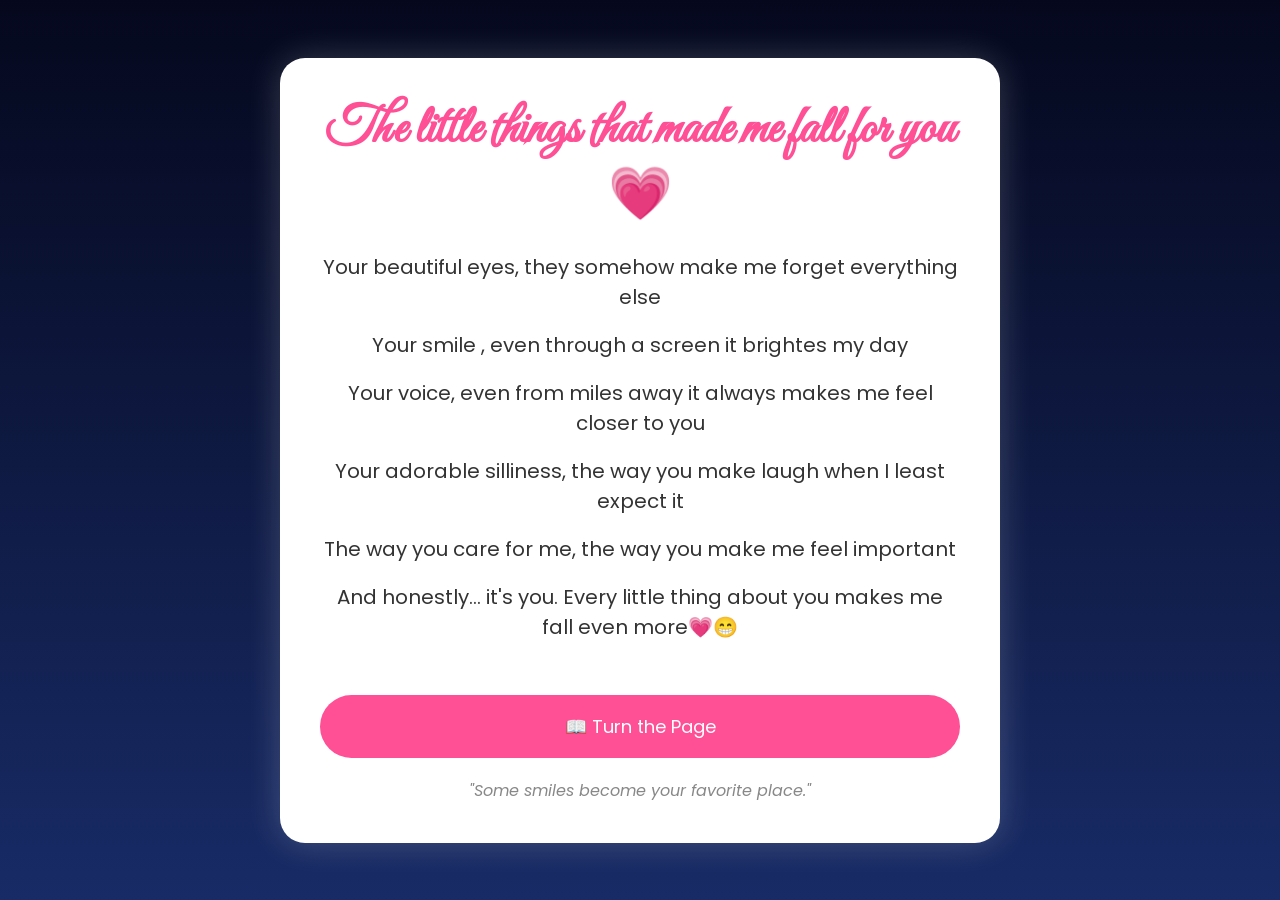
==== page2.html @ cc4541a0 "Add files via upload" ====
<!DOCTYPE html>
<html lang="en">
<head>
<meta charset="UTF-8">
<meta name="viewport" content="width=device-width, initial-scale=1.0">

<title>Things I Love About You ❤️</title>

<link href="https://fonts.googleapis.com/css2?family=Poppins:wght@300;500;700&family=Great+Vibes&display=swap" rel="stylesheet">

<style>

*{
margin:0;
padding:0;
box-sizing:border-box;
font-family:Poppins,sans-serif;
}

body{
background:linear-gradient(#05081d,#182b66);
color:white;
min-height:100vh;
display:flex;
justify-content:center;
align-items:center;
padding:25px;
overflow:hidden;
}

.stars{
position:fixed;
width:100%;
height:100%;
background:url("https://www.transparenttextures.com/patterns/stardust.png");
opacity:.35;
animation:move 60s linear infinite;
}

@keyframes move{
from{background-position:0 0;}
to{background-position:1000px 1000px;}
}

.card{

position:relative;
z-index:2;

background:white;
color:#333;

width:90%;
max-width:720px;

padding:40px;

border-radius:25px;

text-align:center;

box-shadow:0 0 35px rgba(255,255,255,.2);

}

h1{

font-family:"Great Vibes",cursive;

font-size:52px;

color:#ff4f95;

margin-bottom:20px;

}

.reason{

opacity:0;

transform:translateY(20px);

animation:fade .8s forwards;

font-size:20px;

margin:18px 0;

}

.reason:nth-child(2){animation-delay:.5s;}
.reason:nth-child(3){animation-delay:1.3s;}
.reason:nth-child(4){animation-delay:2.1s;}
.reason:nth-child(5){animation-delay:2.9s;}
.reason:nth-child(6){animation-delay:3.7s;}
.reason:nth-child(7){animation-delay:4.5s;}

@keyframes fade{

to{

opacity:1;

transform:translateY(0);

}

}

button{

margin-top:35px;

width:100%;

padding:18px;

border:none;

border-radius:40px;

background:#ff4f95;

color:white;

font-size:18px;

cursor:pointer;

}

.quote{

margin-top:20px;

color:#888;

font-style:italic;

}

</style>

</head>

<body>

<div class="stars"></div>

<div class="card">

<h1>The little things that made me fall for you💗</h1>

<div class="reason"> Your beautiful eyes, they somehow make me forget everything else</div>

<div class="reason"> Your smile , even through a screen it brightes my day</div>

<div class="reason"> Your voice, even from miles away it always makes me feel closer to you</div>

<div class="reason"> Your adorable silliness, the way you make laugh when I least expect it</div>

<div class="reason"> The way you care for me, the way you make me feel important</div>

<div class="reason"> And honestly... it's you. Every little thing about you makes me fall even more💗😁</div>

<button onclick="location.href='page3.html'">

📖 Turn the Page

</button>

<div class="quote">

"Some smiles become your favorite place."

</div>

</div>

</body>

</html>
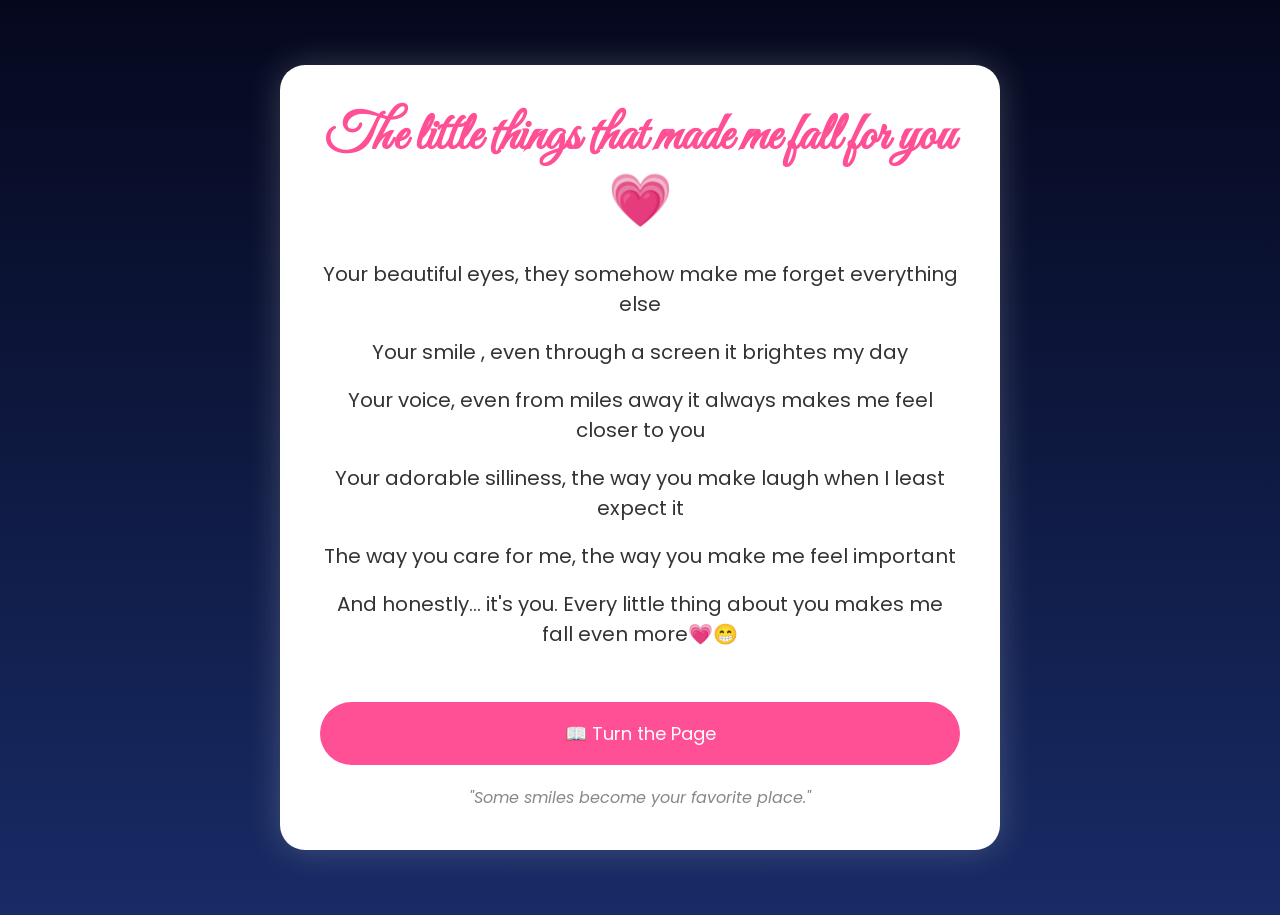
==== commit 107e8387: "Update page2.html" ====
--- a/page2.html
+++ b/page2.html
@@ -21,11 +21,13 @@
 background:linear-gradient(#05081d,#182b66);
 color:white;
 min-height:100vh;
+padding:25px;
+overflow-x:hidden;
+overflow-y:auto;
+
 display:flex;
-justify-content:center;
+justify-content:flex-start;
 align-items:center;
-padding:25px;
-overflow:hidden;
 }
 
 .stars{
@@ -61,6 +63,7 @@
 
 box-shadow:0 0 35px rgba(255,255,255,.2);
 
+margin:40px auto;
 }
 
 h1{
@@ -180,4 +183,4 @@
 
 </body>
 
-</html>+</html>
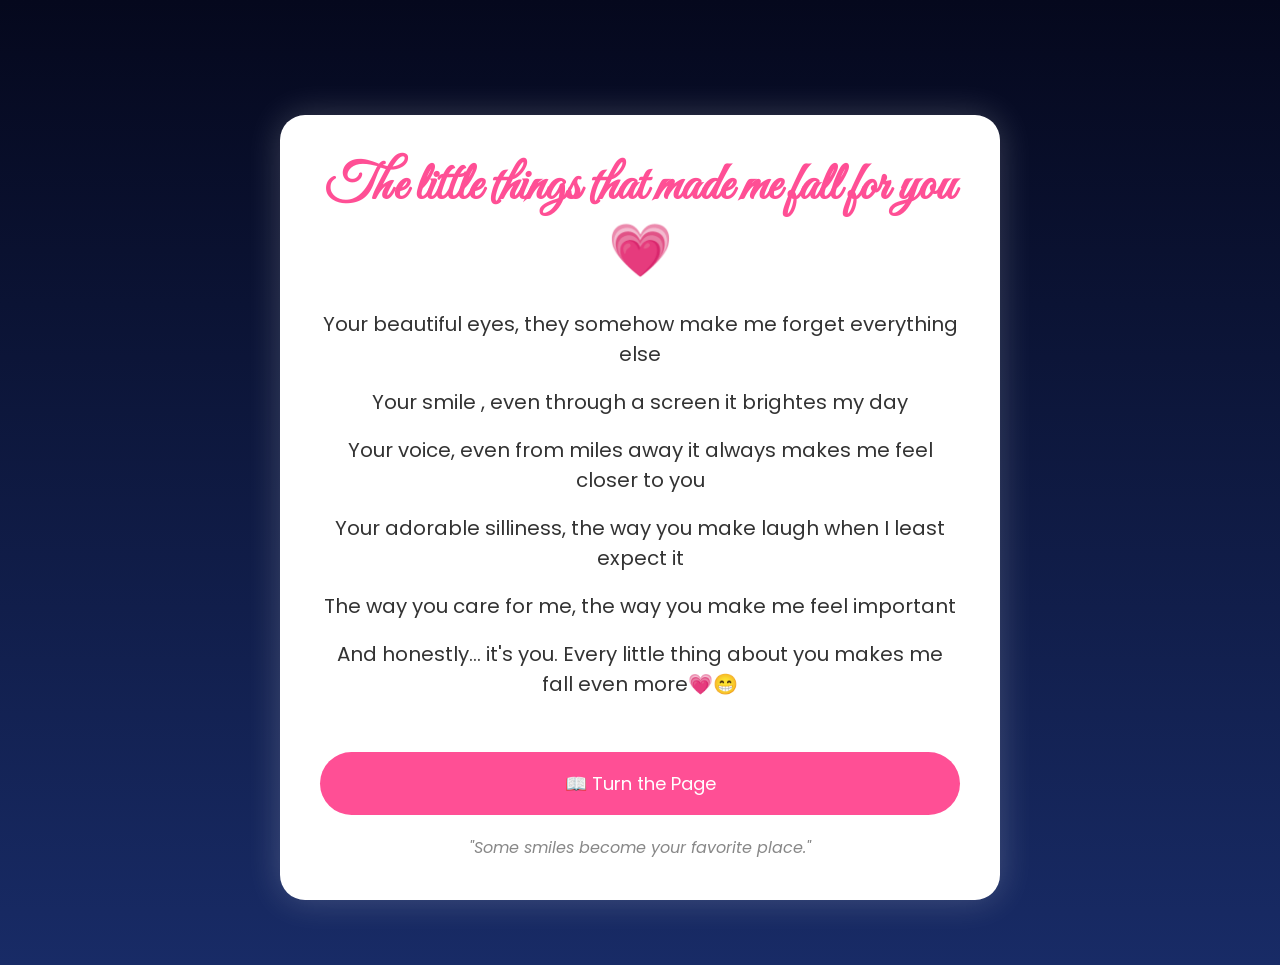
==== commit a9200808: "Update page2.html" ====
--- a/page2.html
+++ b/page2.html
@@ -63,7 +63,7 @@
 
 box-shadow:0 0 35px rgba(255,255,255,.2);
 
-margin:40px auto;
+margin:90px auto 40px;
 }
 
 h1{
